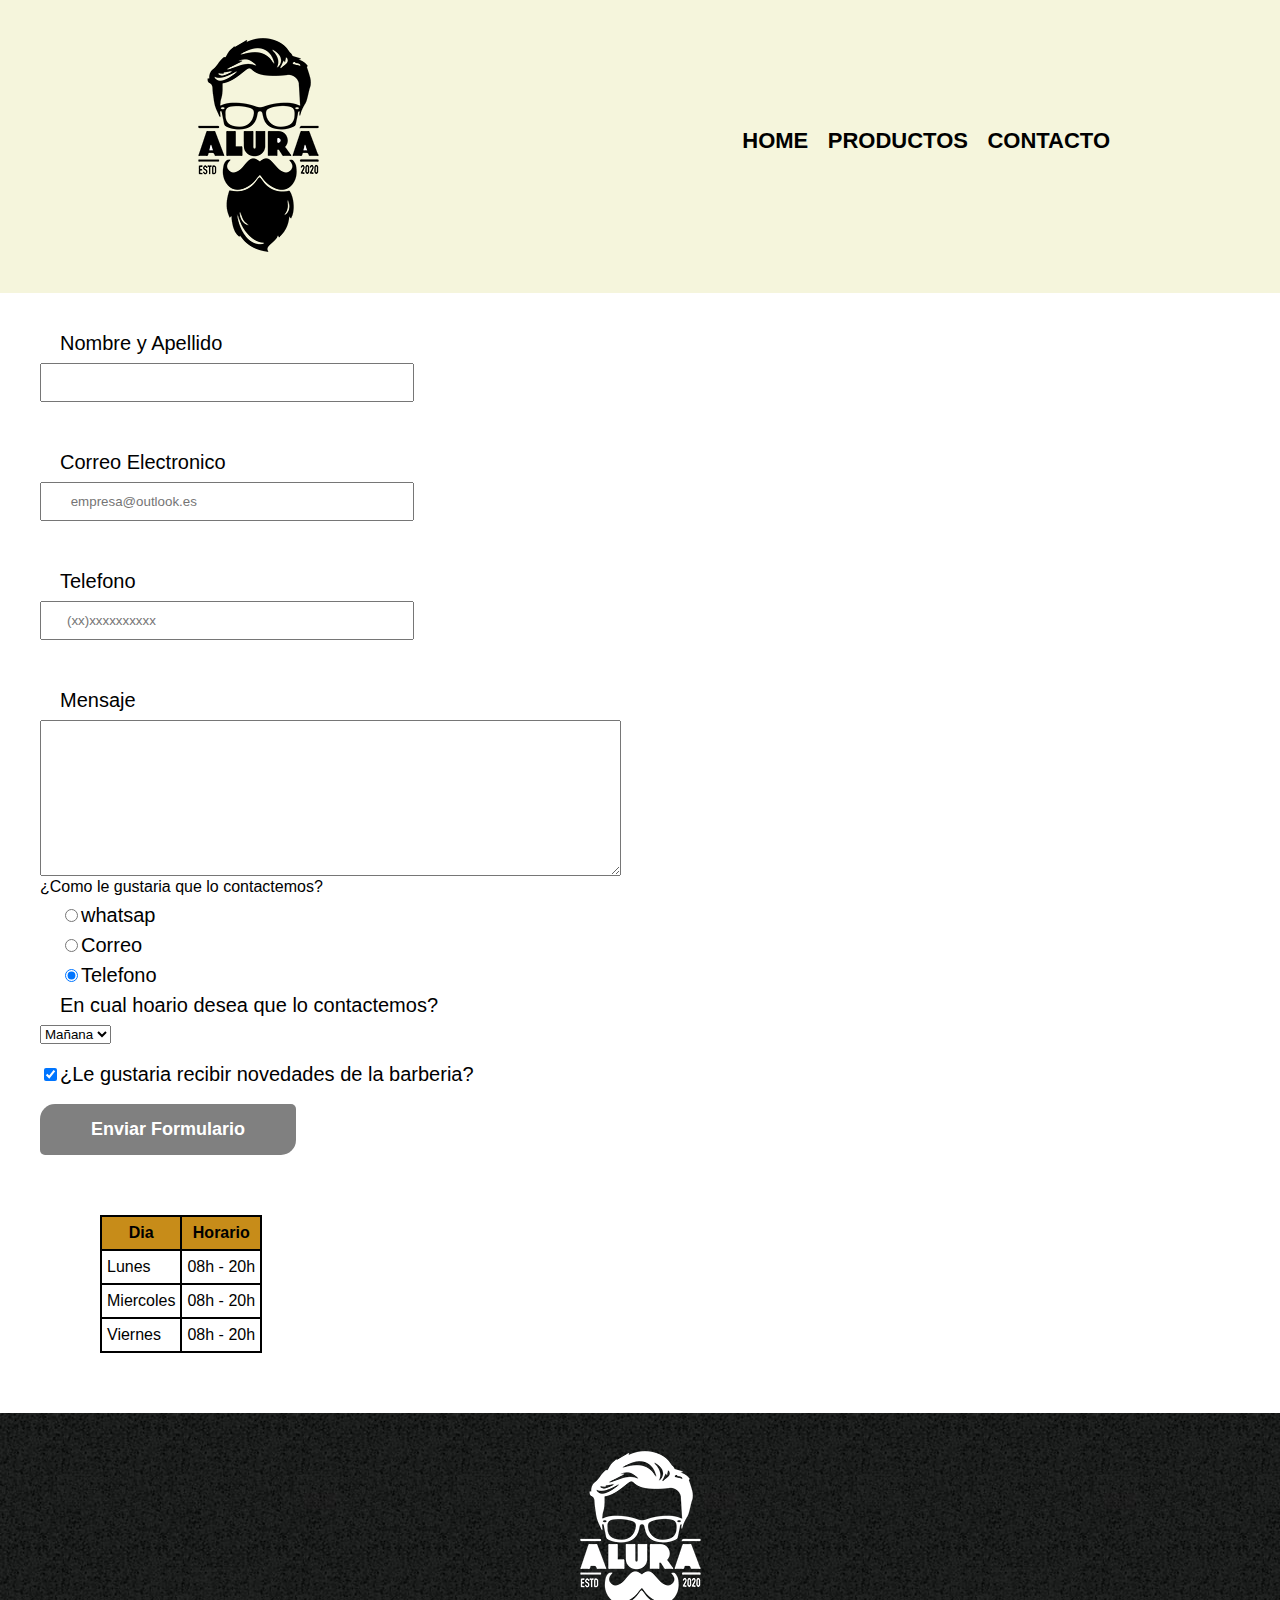
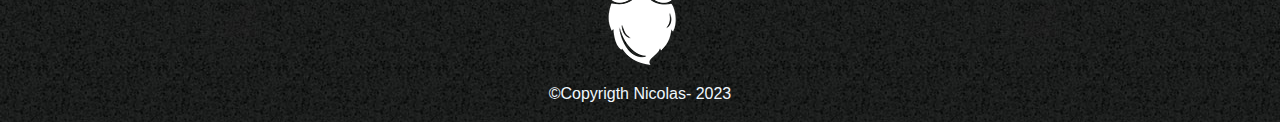
==== contacto.html @ e005ed13 "creacion del repositorio" ====
<!DOCTYPE html>
<html lang="en">

<head>
    <meta charset="UTF-8">
    <meta http-equiv="X-UA-Compatible" content="IE=edge">
    <meta name="viewport" content="width=device-width, initial-scale=1.0">
    <link rel="stylesheet" href="css/reset+banner.css">
    <link rel="stylesheet" href="css/contacto.css">

    <title>Contacto</title>
</head>

<body>

    <header>
        <div class="caja">
            <h1><img src="banner/barberia/logo.png" alt="logo barberia"></h1>
            <nav>
                <ul>
                    <li><a href="index.html">Home</a></li>
                    <li><a href="productos.html">Productos</a> </li>
                    <li><a href="Contacto.html">Contacto</a> </li>
                </ul>
            </nav>
        </div>
    </header>
    <main><!-- contenido -->

        <form><!--etiqueta para declarar un formulario-->
            <label for="nombreapellido"> Nombre y
                Apellido</label><!-- se representa como titulo siempre se coloca con el input-->
            <input type="text" id="nombreapellido" class="input-padron"
                required><!-- etiqueta para declarar un cuadro de texto -->

            <label for="correoelectronico">Correo Electronico</label>
            <input type="email" id="correoelectronico" class="input-padron" required
                placeholder=" empresa@outlook.es"><!-- la etiqueta placeholder no ayuda a escribir dentro del input o cuadro -->

            <label for="Telefono">Telefono</label>
            <input type="tel" id="Telefono" class="input-padron" required placeholder="(xx)xxxxxxxxxx">

            <label for="Mensaje"> Mensaje</label>
            <textarea cols="70" rows="10" id="Mensaje"></textarea class= "input-padron"><!-- estamos creando una etiqueta para un formulario declarando cols= columnas rows= lineas-->

            <div><!-- aca creamos los puntos de seleccion para el cliente -->
                
                <p>¿Como le gustaria que lo contactemos?</p>

                <label for="radio-whatsap"><input type="radio" name="contacto" value="whatsap"id="radio-whatsap">whatsap</label>
                

                <label for="radio-Correo"><input type="radio" name="contacto" value="Correo" id="radio-Correo">Correo</label>
                

                <label for="radio-Telefono">  <input type="radio" name="contacto" value="Telefono"id="radio-Telefono" checked>Telefono</label> <!-- la etieuta radio nos ayuda a generar un circulo -->
             
            </div>
            <fieldset><!-- lista de horario-->
                <legend>En cual hoario desea que lo contactemos?</legend>
                <select><!-- ESTA ETIQUETA GENERARA UN CUADRO QUE CONTENDRA UNA LISTA DE ITEMS A ELEGIR-->
                   
                    <option>Mañana</option>
                    <option>Tarde </option>
                    <option>Noche</option>
                </select>    
            </fieldset>
            <!-- el check box nos crea un cuadro pequeño para el cleinte -->
            <label class="checkbox"> <input type="checkbox" checked>¿Le gustaria recibir novedades de la barberia?</label> <!--otra forma de usar un label y un input dentro de un label-->
            <input type="submit"value="Enviar Formulario"  class="botonenvioformulario"><!--esta etiqueta nos ayuda a declarar un boton con el cual enviaremos el formulario del cliente -->

            <!-- checked nos ayuda a dejar un cuadro ya marcado para el contacto del cliente  -->

            
        </form>
        
        <table>
            <thead><!-- es la cabeza de la tabla -->
            <tr><!-- table row-->
                <th>Dia</th> <!--table date las celdas  encabezado th-->
                <th>Horario</th>
            
            </tr>
        </thead>
         <tbody><!-- es el contenido de las columnas-->
            <tr>  
                <td>Lunes</td>
                <td>08h - 20h</td>
            </tr>
            <tr>  
                <td>Miercoles</td>
                <td>08h - 20h</td>
            </tr>
            <tr>  
                <td>Viernes</td>
                <td>08h - 20h</td>
            </tr>
         </tbody>
        
        
        </table>
    </main>
    <footer><!-- pie de pagina -->
        <img src="banner/barberia/logo-blanco.png" alt="logo barberia"><!-- la etiqueta alt nos ayuda que el navegador busque imagenes bien  -->
        <p class="copyright">
            &copy;Copyrigth Nicolas- 2023
        </p>
    </footer>

</body>
---- css/reset+banner.css ----
/* http://meyerweb.com/eric/tools/css/reset/ 
   v2.0 | 20110126
   License: none (public domain)
*/


/* HTML5 display-role reset for older browsers */
html, body, div, span, applet, object, iframe,
h1, h2, h3, h4, h5, h6, p, blockquote, pre,
a, abbr, acronym, address, big, cite, code,
del, dfn, em, img, ins, kbd, q, s, samp,
small, strike, strong, sub, sup, tt, var,
b, u, i, center,
dl, dt, dd, ol, ul, li,
fieldset, form, label, legend,
table, caption, tbody, tfoot, thead, tr, th, td,
article, aside, canvas, details, embed, 
figure, figcaption, footer, header, hgroup, 
menu, nav, output, ruby, section, summary,
time, mark, audio, video {
	margin: 0;
	padding: 0;
	border: 0;
	font-size: 100%;
	font: inherit;
	vertical-align: baseline;
}
article, aside, details, figcaption, figure, 
footer, header, hgroup, menu, nav, section {
	display: block;
}
body {
	line-height: 1;
}
ol, ul {
	list-style: none;
}
blockquote, q {
	quotes: none;
}
blockquote:before, blockquote:after,
q:before, q:after {
	content: '';
	content: none;
}
table {
	border-collapse: collapse;
	border-spacing: 0;
}
/* este archivo nos ayuda a quitar y reiniciar el css de las webs como es chrome browser entre otros ayuda a quitar las imagenes y demas */
---- css/contacto.css ----
body {
	font-family: "Montserrat", sans-serif;
}
header {
	background-color: beige;
	padding: 20px 0;
	display: block;
}
/* .main{
  width: 940px;
	margin: 0 auto;
} */

.caja {
	width: 940px;
	position: relative;
	margin: 0 auto;
}

nav {
	position: absolute;
	top: 110px;
	right: 0px;
}

nav li {
	display: inline;
	margin: 0 0 0 15px;
}

nav a {
	text-transform: uppercase;
	color: black;
	font-weight: bold;
	font-size: 22px;
	text-decoration: none;
}

nav a:hover {
	/* esta etiqueta nos ayuda a darle un color al boton o etiqueta que hayamos usado cuando ponemos el puntero encima */
	color: #c78c19;
	text-decoration: underline;
	/* esta linea subraya */
}

form {
	width: 640px;
	margin: 40px;
}

form label,
legend {
	display: block;
	font-size: 20px;
	margin: 10px 20px 10px;
}

.input-padron {
	display: inline-block;
	margin: 0px 0 40px;
	padding: 10px 25px;
	width: 50%;
}

.checkbox {
	margin: 20px 0;
}
.botonenvioformulario {
	background-color: gray;
	border-radius: 15px;
	border-top-right-radius: 5px;
	border-bottom-left-radius: 5px; /* la propiedad  border nos genera bordes en todo el contenido  */
	border: none;
	width: 40%;
	padding: 15px 0;
	font-size: 18px;
	font-weight: bold;
	color: white;
	transition: 1s all; /* la etiqueta transition nos */
	cursor: pointer; /* la propiedad cursor nos ayuda cuando alguein coloca algo sobre esta propiedad coloca la pano en pintero */
}
.botonenvioformulario:hover {
	background: darkblue;
	transform: scale(1.2); /* la propiedad transform nos ayuda a generar un aumento al momento en el que colocamos el cursor encima */
	/*para colocar dos propiedades de transform se usa las dos propiedades en una sola linea  transform: (15) rotate: (75deg);*/
}

table {
	margin: 60px 100px;
	border: 2px solid;
}
thead {
	background: #c78c19;
	color: black;
	font-weight: bold;
}
td,
th {
	padding: 8px 5px;
	border: 2px solid;
}

footer {
	text-align: center;
	background: url(imagenes/bg.jpg);
	position: relative;
	padding: 20px;
}

.copyright {
	color: aliceblue;
	font-weight: lighter;
	margin: 0 0;
}
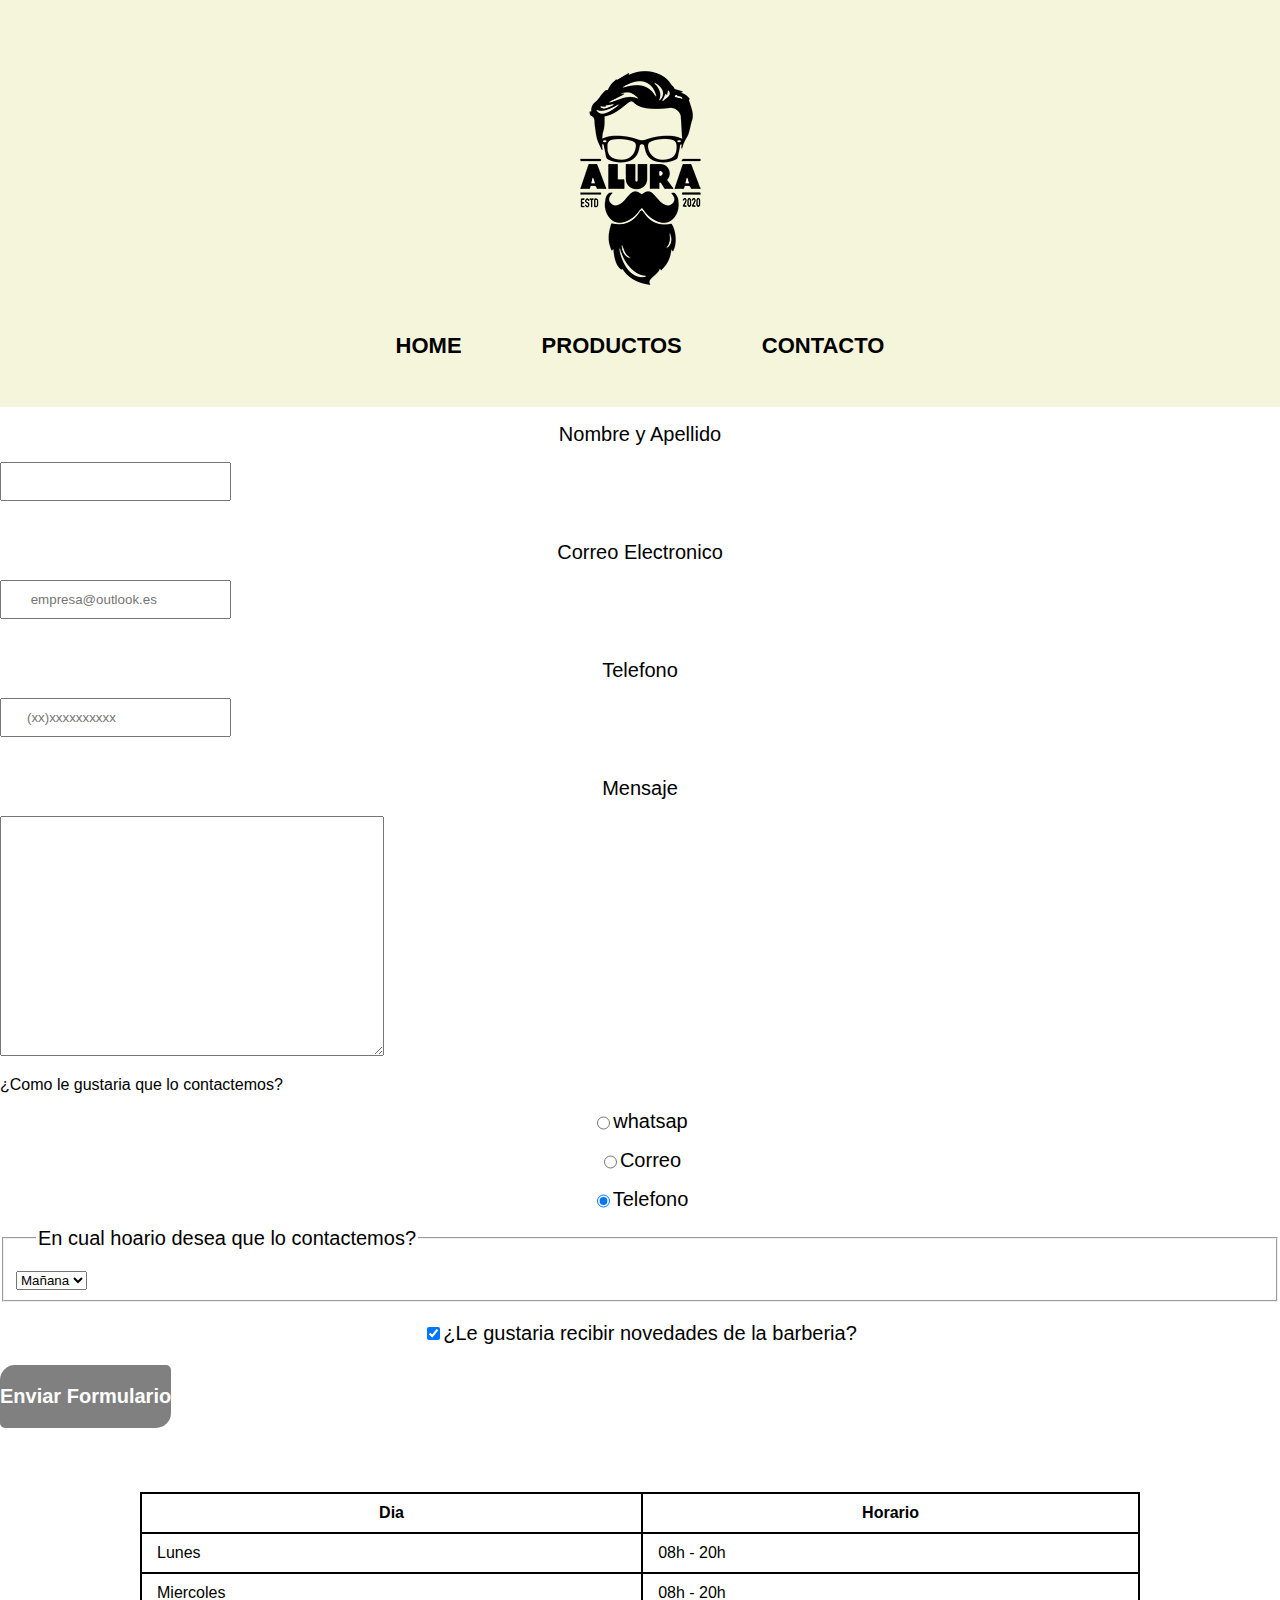
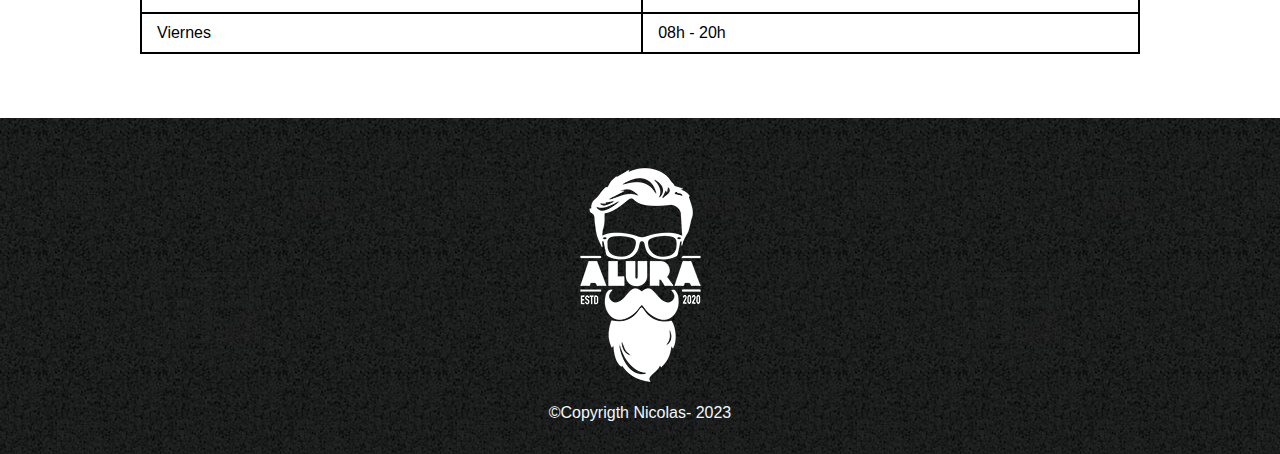
==== commit 13d8bf49: "se añadio el responsive para el css de contacto" ====
--- a/contacto.html
+++ b/contacto.html
@@ -15,9 +15,9 @@
 
     <header>
         <div class="caja">
-            <h1><img src="banner/barberia/logo.png" alt="logo barberia"></h1>
+            <h1 class="imagen_head_contanto"><img  src="banner/barberia/logo.png" alt="logo barberia"></h1>
             <nav>
-                <ul>
+                <ul class="links_header">
                     <li><a href="index.html">Home</a></li>
                     <li><a href="productos.html">Productos</a> </li>
                     <li><a href="Contacto.html">Contacto</a> </li>
@@ -41,7 +41,7 @@
             <input type="tel" id="Telefono" class="input-padron" required placeholder="(xx)xxxxxxxxxx">
 
             <label for="Mensaje"> Mensaje</label>
-            <textarea cols="70" rows="10" id="Mensaje"></textarea class= "input-padron"><!-- estamos creando una etiqueta para un formulario declarando cols= columnas rows= lineas-->
+            <textarea class="text_mensaje" cols="70" rows="10" id="Mensaje"></textarea class= "input-padron"><!-- estamos creando una etiqueta para un formulario declarando cols= columnas rows= lineas-->
 
             <div><!-- aca creamos los puntos de seleccion para el cliente -->
                 
--- a/css/contacto.css
+++ b/css/contacto.css
@@ -1,114 +1,226 @@
 body {
-	font-family: "Montserrat", sans-serif;
-}
+  font-family: "Montserrat", sans-serif;
+  margin: 0;
+  padding: 0;
+}
+
+/*__________
+	header
+______________*/
+
 header {
-	background-color: beige;
-	padding: 20px 0;
-	display: block;
-}
-/* .main{
-  width: 940px;
-	margin: 0 auto;
-} */
+  background-color: beige;
+  padding: 2rem 0;
+  text-align: center;
+}
+
 
 .caja {
-	width: 940px;
-	position: relative;
-	margin: 0 auto;
-}
-
-nav {
-	position: absolute;
-	top: 110px;
-	right: 0px;
-}
-
-nav li {
-	display: inline;
-	margin: 0 0 0 15px;
-}
-
+  width: 90%;
+  max-width: 58.75rem; /* 940px equivalente */
+  margin: 0 auto;
+  position: relative;
+}
+nav ul {
+  padding: 0;
+  display: flex;
+  justify-content: center;
+  gap: 80px;
+  list-style-type: none; /* Elimina los puntos de viñeta */
+  padding-left: 0; /* Elimina el padding por defecto de la lista */
+}
 nav a {
-	text-transform: uppercase;
-	color: black;
-	font-weight: bold;
-	font-size: 22px;
-	text-decoration: none;
+  text-transform: uppercase;
+  color: black;
+  font-weight: bold;
+  font-size: 1.375rem; /* 22px equivalente */
+  text-decoration: none;
+  justify-content: space-between;
 }
 
 nav a:hover {
-	/* esta etiqueta nos ayuda a darle un color al boton o etiqueta que hayamos usado cuando ponemos el puntero encima */
-	color: #c78c19;
-	text-decoration: underline;
-	/* esta linea subraya */
-}
-
-form {
-	width: 640px;
-	margin: 40px;
+  background-color: aqua;
+  border-radius: 6px;
+}
+
+/*__________
+	form
+______________*/
+.form {
+	display: flex;
+	flex-direction: column;
+	text-align: center;
+	align-items: center;
+  width: 90%;
+  max-width: 40rem; /* 640px equivalente */
+  margin: 4rem auto;
+  
 }
 
 form label,
 legend {
-	display: block;
-	font-size: 20px;
-	margin: 10px 20px 10px;
+  display: flex;
+  justify-content: center;
+  font-size: 1.25rem; /* 20px equivalente */
+  margin: 1rem 1.25rem; /* 10px y 20px equivalente */
 }
 
 .input-padron {
-	display: inline-block;
-	margin: 0px 0 40px;
-	padding: 10px 25px;
-	width: 50%;
+  display: flex;
+  justify-content: center;
+  margin: 0 0 2.5rem; /* 40px equivalente */
+  padding: 0.625rem 1.5625rem; /* 10px y 25px equivalente */
 }
 
 .checkbox {
-	margin: 20px 0;
-}
+  margin: 1.25rem 0; /* 20px equivalente */
+}
+
 .botonenvioformulario {
-	background-color: gray;
-	border-radius: 15px;
-	border-top-right-radius: 5px;
-	border-bottom-left-radius: 5px; /* la propiedad  border nos genera bordes en todo el contenido  */
-	border: none;
-	width: 40%;
-	padding: 15px 0;
-	font-size: 18px;
-	font-weight: bold;
-	color: white;
-	transition: 1s all; /* la etiqueta transition nos */
-	cursor: pointer; /* la propiedad cursor nos ayuda cuando alguein coloca algo sobre esta propiedad coloca la pano en pintero */
-}
+  background-color: gray;
+  border-radius: 0.9375rem; /* 15px equivalente */
+  border-top-right-radius: 0.3125rem; /* 5px equivalente */
+  border-bottom-left-radius: 0.3125rem; /* 5px equivalente */
+  border: none;
+  width: 100%;
+  max-width: 18.75rem; /* 300px equivalente */
+  padding: 0.9375rem 0; /* 15px equivalente */
+  font-size: 1.125rem; /* 18px equivalente */
+  font-weight: bold;
+  color: white;
+  transition: 1s all;
+  cursor: pointer;
+}
+
 .botonenvioformulario:hover {
-	background: darkblue;
-	transform: scale(1.2); /* la propiedad transform nos ayuda a generar un aumento al momento en el que colocamos el cursor encima */
-	/*para colocar dos propiedades de transform se usa las dos propiedades en una sola linea  transform: (15) rotate: (75deg);*/
+  background: darkblue;
+  transform: scale(1.1);
+}
+.text_mensaje {
+  width: 30%;
+  height: auto;
+  min-height: 10rem; /* Altura mínima de 10 rem */
+  max-height: 20rem; /* Altura máxima de 20 rem */
+  padding: 0.625rem 1.25rem; /* Padding equivalente a 10px 20px */
+  box-sizing: border-box;
+  font-size: 1rem; /* Tamaño de fuente equivalente a 16px */
+  
 }
 
 table {
-	margin: 60px 100px;
-	border: 2px solid;
-}
-thead {
-	background: #c78c19;
-	color: black;
-	font-weight: bold;
-}
+  width: 90%;
+  max-width: 62.5rem; /* 1000px equivalente */
+  margin: 4rem auto;
+  border: 0.125rem solid; /* 2px equivalente */
+  border-collapse: collapse;
+}
+
+.botonenvioformulario {
+  width: auto; /* Permite que el botón se ajuste según su contenido */
+  max-width: 300px;
+}
+
 td,
 th {
-	padding: 8px 5px;
-	border: 2px solid;
-}
+  padding: 0.5rem 0.3125rem; /* 8px y 5px equivalente */
+  border: 0.125rem solid; /* 2px equivalente */
+}
+/*_______________
+
+	footer
+_______________*/
 
 footer {
-	text-align: center;
-	background: url(imagenes/bg.jpg);
-	position: relative;
-	padding: 20px;
+  text-align: center;
+  background: url(imagenes/bg.jpg);
+  position: relative;
+  padding: 2rem;
 }
 
 .copyright {
-	color: aliceblue;
-	font-weight: lighter;
-	margin: 0 0;
-}+  color: aliceblue;
+  font-weight: lighter;
+  margin: 0;
+}
+
+/* Media Query para pantallas pequeñas (máximo 400px) */
+@media screen and (max-width: 400px) {
+  .imagen_head_contanto {
+    display: flex;
+    justify-content: center;
+  }
+
+  nav {
+	display: block;
+	justify-content: baseline;
+    text-align: center;
+    margin-top: 1.25rem; /* 20px equivalente */
+
+  }
+
+  nav li {
+    display: block;
+    margin: 0.625rem 0; /* 10px equivalente */
+	
+  }
+  .links_header {
+    gap: 10px;
+  }
+
+  nav a {
+    font-size: 18px;
+  }
+  nav ul {
+	display: flex;
+	justify-content: space-between;
+  }
+  .botonenvioformulario {
+    width: 80%;
+    max-width: none;
+  }
+
+  form {
+    width: 95%;
+  }
+  table {
+    width: 100%;
+    margin: 0.1rem auto; /* 20px equivalente */
+  }
+  .text_mensaje {
+    min-height: 8rem; /* Altura mínima reducida */
+    padding: 0.5rem 1rem; /* Padding más pequeño */
+    font-size: 0.875rem; /* Tamaño de fuente reducido */
+  }
+
+  td,
+  th {
+    padding: 0.3125rem; /* 5px equivalente */
+  }
+}
+
+/* Media Query para pantallas grandes (mínimo 1200px) */
+@media screen and (min-width: 1200px) {
+  .caja {
+    max-width: 71.25rem; /* 1140px equivalente */
+  }
+
+  .botonenvioformulario {
+    max-width: 21.875rem; /* 350px equivalente */
+    padding: 1.25rem 0; /* 20px equivalente */
+    font-size: 1.25rem; /* 20px equivalente */
+  }
+  
+  .table {
+    max-width: 75rem; /* 1200px equivalente */
+  }
+  .text_mensaje {
+    min-height: 15rem; /* Altura mínima mayor */
+    max-height: 30rem; /* Altura máxima mayor */
+    padding: 0.75rem 1.5rem; /* Padding más grande */
+    font-size: 1.125rem; /* Tamaño de fuente aumentado */
+  }
+  td,
+  th {
+    padding: 0.625rem 0.9375rem; /* 10px y 15px equivalente */
+  }
+}
